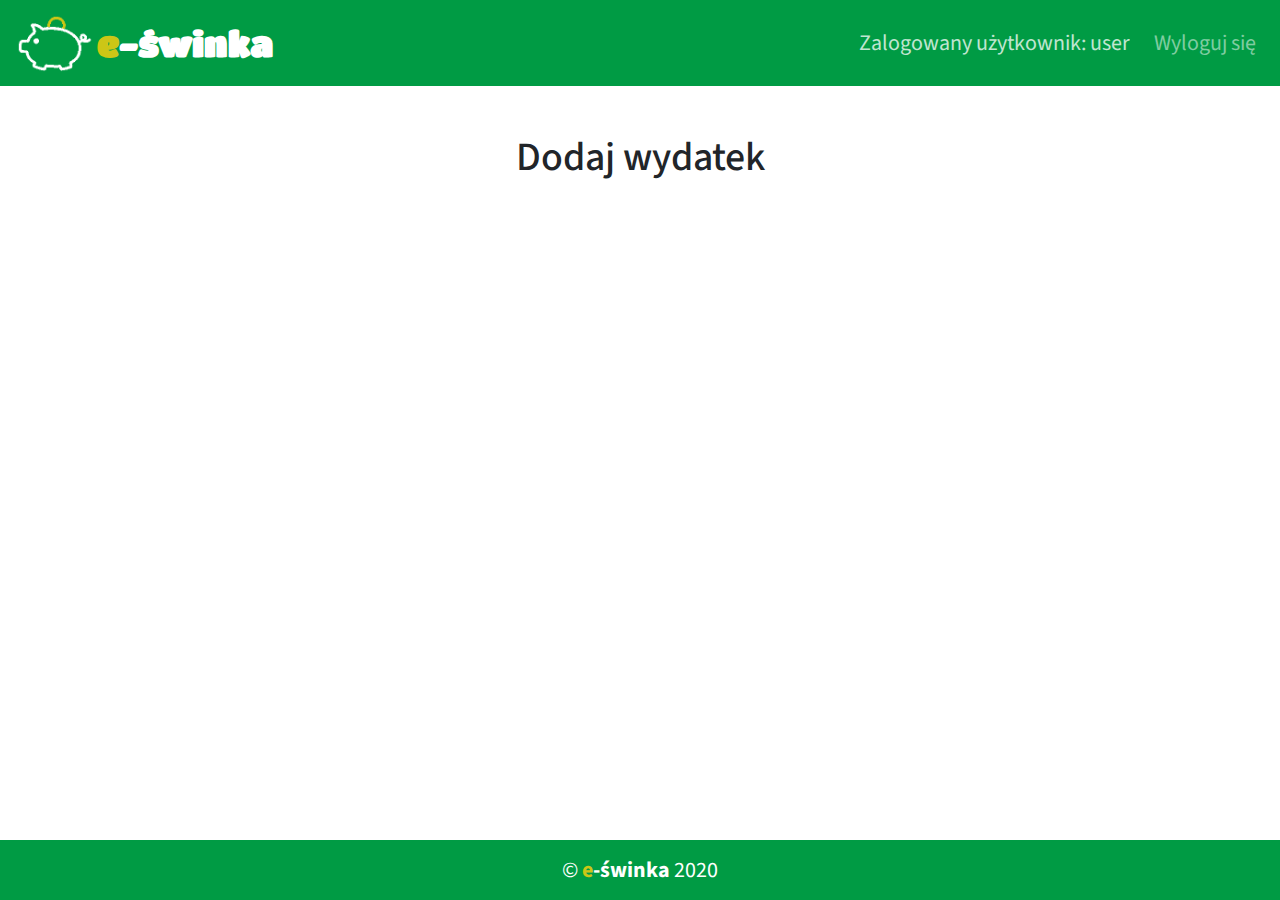
==== expense.html @ 75fcc907 "add expense page template" ====
<!DOCTYPE html>
<html lang="pl">
	<head>
		<meta charset="utf-8"/>
		<meta name="viewport" content="width=device-width, initial-scale=1, shrink-to-fit=no">
		<meta http-equiv="X-UA-Compatible" content="IE=edge"/>
		
		<meta name="description" content="Aplikacja wspomagająca zarządzanie bużetem domowym."/>
		<meta name="keywords" content="oszczędzanie, pieniąze, bużet domowy, budżet, dom, wydatki, przychody, bilans, saldo"/>
		
		<link rel="stylesheet" href="https://stackpath.bootstrapcdn.com/bootstrap/4.4.1/css/bootstrap.min.css" integrity="sha384-Vkoo8x4CGsO3+Hhxv8T/Q5PaXtkKtu6ug5TOeNV6gBiFeWPGFN9MuhOf23Q9Ifjh" crossorigin="anonymous">
		<link rel="stylesheet" href="style.css"/>
		
		<link href="https://fonts.googleapis.com/css?family=Source+Sans+Pro:400,700%7CTitan+One&display=swap&subset=latin-ext" rel="stylesheet">		
		<title>e-świnka</title>
	</head>
	
	<body>
		
		<nav class="navbar navbar-dark navbar-expand-sm navigation">
			<header>
				<a class="navbar-brand mr-5" href="#">
					<img src="img/piggy.png" height="60" alt="logo"><p class="align-middle"><span class="yellow">e</span>-świnka</p>
				</a>
			</header>
			
			<button class="navbar-toggler" type="button" data-toggle="collapse" data-target="#menu" aria-expanded="false" aria-label="Przełącznik nawigacji">
				<span class="navbar-toggler-icon"></span>
			</button>
			
			<div class="collapse navbar-collapse" id="menu">
				<div class="navbar-nav ml-auto">
					<span class="nav-item my-auto mr-3 loogedUser">Zalogowany użytkownik: user</span>
					<a class="nav-item nav-link" href="#">Wyloguj się</a>
				</div>
			</div>
		</nav>
		
		<main>
			<div class="container mt-5">
				<article>
					<header>
						<h1 class="text-center">Dodaj wydatek</h1>
					</header>
					
					<div class="container">
						
					</div>
					
				</article>
				
			</div>
		</main>
		
		<footer class="footer navigation">
			&copy; <span class="font-weight-bold"><span class="yellow">e</span>-świnka</span> 2020
		</footer>
	
		<script src="https://code.jquery.com/jquery-3.4.1.slim.min.js" integrity="sha384-J6qa4849blE2+poT4WnyKhv5vZF5SrPo0iEjwBvKU7imGFAV0wwj1yYfoRSJoZ+n" crossorigin="anonymous"></script>
		<script src="https://cdn.jsdelivr.net/npm/popper.js@1.16.0/dist/umd/popper.min.js" integrity="sha384-Q6E9RHvbIyZFJoft+2mJbHaEWldlvI9IOYy5n3zV9zzTtmI3UksdQRVvoxMfooAo" crossorigin="anonymous"></script>
		<script src="https://stackpath.bootstrapcdn.com/bootstrap/4.4.1/js/bootstrap.min.js" integrity="sha384-wfSDF2E50Y2D1uUdj0O3uMBJnjuUD4Ih7YwaYd1iqfktj0Uod8GCExl3Og8ifwB6" crossorigin="anonymous"></script>
	</body>
</html>
---- style.css ----
html 
{
  position: relative;
  min-height: 100%;
}

body
{
	font-family: 'Source Sans Pro', sans-serif;
	font-size: 18px;
}

.navigation
{
	background-color: #009b44;
	font-size: 22px;
	color: white;
	text-align: center;
}

.navbar-brand
{
	font-family: 'Titan One', cursive;
	font-size: 35px;
	font-weight: 700;
}

.loogedUser
{
	opacity: .75;
	cursor: default;
}

.row
{
	padding-bottom: 92px;
}

.yellow
{
	color: #ccc616;
}

a p
{
	display: inline-block;
	margin: 0;
}

.inputs,
.inputsPrepend
{
	max-width: 400px;
	color: #124D09;
	box-sizing: border-box;
	border: 1px solid #009b44;
	border-radius: 5px;
}

.inputsPrepend
{
	background-color: #009b44;
	color: white;
}

input[type=submit],
input[type=submit]:focus
{
	background-color: #009b44;
	color: white;
	max-width: 436px;
}

.inputs:focus
{
	border: 1px solid #009b44;
	-webkit-box-shadow: 0px 0px 8px 0px rgba(18,77,9,0.85);
	-moz-box-shadow: 0px 0px 8px 0px rgba(18,77,9,0.85);
	box-shadow: 0px 0px 8px 0px rgba(18,77,9,0.85);
}

.footer 
{
  position: absolute;
  bottom: 0;
  width: 100%;
  height: 60px;
  line-height: 60px;
}
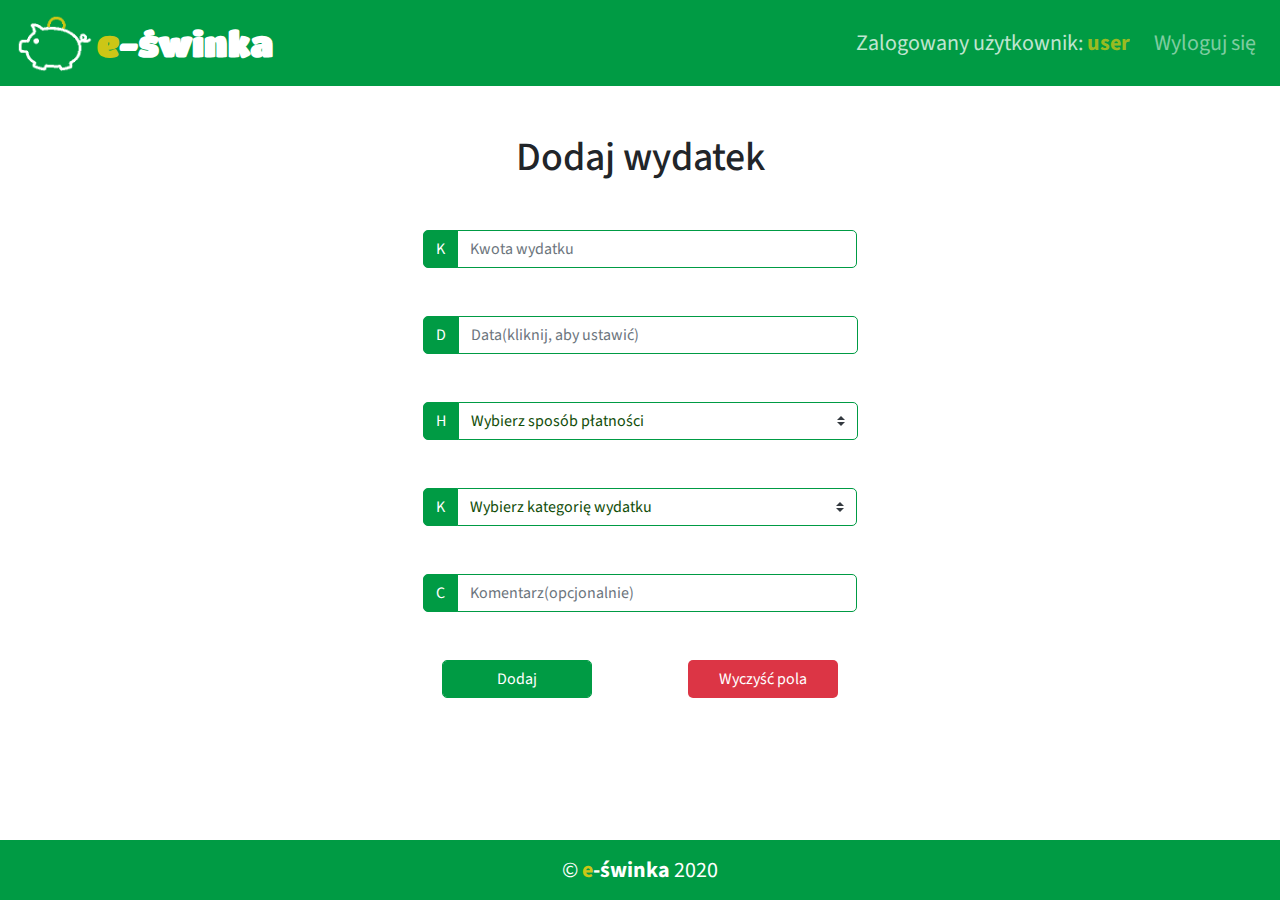
==== commit ed3dc465: "added expense page content" ====
--- a/expense.html
+++ b/expense.html
@@ -30,7 +30,7 @@
 			
 			<div class="collapse navbar-collapse" id="menu">
 				<div class="navbar-nav ml-auto">
-					<span class="nav-item my-auto mr-3 loogedUser">Zalogowany użytkownik: user</span>
+					<span class="nav-item my-auto mr-3 loogedUser">Zalogowany użytkownik: <span class="font-weight-bold yellow">user</span></span>
 					<a class="nav-item nav-link" href="#">Wyloguj się</a>
 				</div>
 			</div>
@@ -44,11 +44,84 @@
 					</header>
 					
 					<div class="container">
-						
+						<form method="post" enctype="application/x-www-form-urlencoded">
+							<div class="row mt-5">
+								<div class="col-12">
+									<div class="input-group justify-content-center mb-5">
+										<div class="input-group-prepend">
+											<span class="input-group-text inputsPrepend">K</span>
+										</div>
+										
+										<input type="number" class="form-control inputs" placeholder="Kwota wydatku" step="0.01" min="0.01" required>
+									</div>
+									
+									<div class="input-group justify-content-center mb-5">
+										<div class="input-group-prepend">
+											<span class="input-group-text inputsPrepend">D</span>
+										</div>
+										
+										<input placeholder="Data(kliknij, aby ustawić)" class="textbox-n form-control inputs" type="text" onfocus="(this.type='date')" onblur="(this.type='text')" id="date" required>
+									</div>
+									
+									<div class="input-group justify-content-center mb-5">
+										<div class="input-group-prepend">
+											<label class="input-group-text inputsPrepend" for="paymentOptions">H</label>
+										</div>
+										
+										<select class="custom-select inputs" id="paymentOptions" required>
+											<option selected disabled>Wybierz sposób płatności</option>
+											<option>Gotówka</option>
+											<option>Przelew</option>
+											<option>Karta kredytowa</option>
+											<option>Karta debetowa</option>
+										</select>
+									</div>
+								
+									<div class="input-group justify-content-center mb-5">
+										<div class="input-group-prepend">
+											<label class="input-group-text inputsPrepend" for="category">K</label>
+										</div>
+										
+										<select class="custom-select inputs" id="category" required>
+											<option class="text-secondary" selected disabled>Wybierz kategorię wydatku</option>
+											<option>Jedzenie</option>
+											<option>Mieszkanie</option>
+											<option>Transport</option>
+											<option>Telekomunikacja</option>
+											<option>Opieka zdrowotna</option>
+											<option>Ubranie</option>
+											<option>Higiena</option>
+											<option>Dzieci</option>
+											<option>Rozrywka</option>
+											<option>Wycieczka</option>
+											<option>Szkolenia</option>
+											<option>Książki</option>
+											<option>Oszczędności</option>
+											<option>Na złotą jesień, czyli emeryturę</option>
+											<option>Spłata długów</option>
+											<option>Darowizna</option>
+											<option>Inne wydatki</option>
+										</select>
+									</div>
+									
+									<div class="input-group justify-content-center mb-5">
+										<div class="input-group-prepend">
+											<span class="input-group-text inputsPrepend">C</span>
+										</div>
+										
+										<textarea class="form-control inputs" placeholder="Komentarz(opcjonalnie)"></textarea>
+									</div>
+									
+									<div class="d-flex justify-content-center mb-5 d-inline-block">	
+										<input type="submit" class="btn form-control inputs submitButtons mr-5" value="Dodaj">
+										
+										<input type="reset" class="btn form-control inputs submitButtons bg-danger ml-5" style="border:none;" value="Wyczyść pola">
+									</div>
+								</div>
+							</div>
+						</form>
 					</div>
-					
-				</article>
-				
+				</article>		
 			</div>
 		</main>
 		
--- a/style.css
+++ b/style.css
@@ -57,6 +57,11 @@
 	border-radius: 5px;
 }
 
+.maxWidth
+{
+	max-width: 436px;
+}
+
 .inputsPrepend
 {
 	background-color: #009b44;
@@ -64,6 +69,8 @@
 }
 
 input[type=submit],
+input[type=button],
+input[type=reset],
 input[type=submit]:focus
 {
 	background-color: #009b44;
@@ -79,6 +86,17 @@
 	box-shadow: 0px 0px 8px 0px rgba(18,77,9,0.85);
 }
 
+textarea
+{
+	height: 38px !important;
+	resize: none;
+}
+
+.submitButtons
+{
+	max-width: 150px !important;
+}
+
 .footer 
 {
   position: absolute;
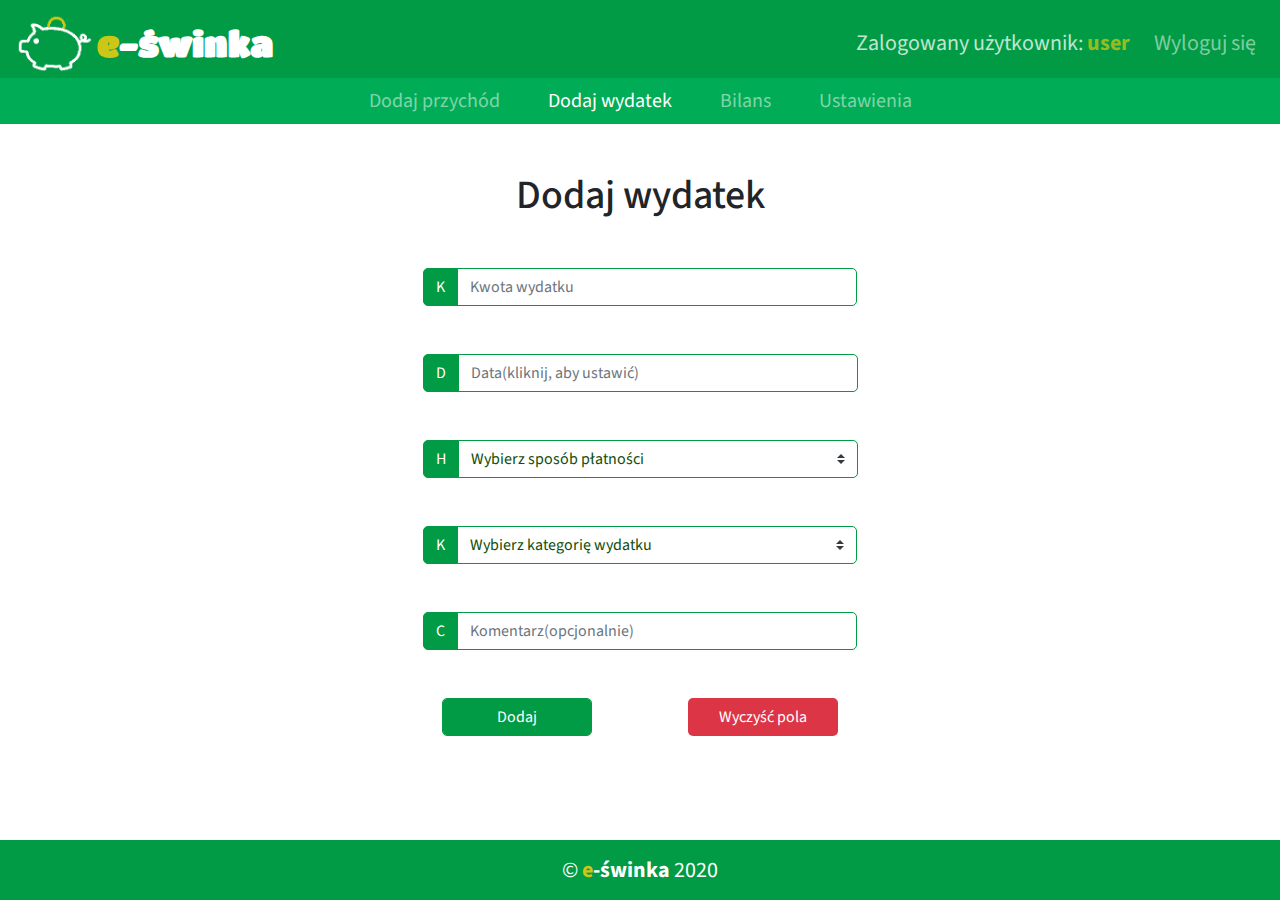
==== commit 4b000a46: "added navigation bar" ====
--- a/expense.html
+++ b/expense.html
@@ -17,7 +17,7 @@
 	
 	<body>
 		
-		<nav class="navbar navbar-dark navbar-expand-sm navigation">
+		<nav class="navbar navbar-dark navbar-expand-md navigation pb-0">
 			<header>
 				<a class="navbar-brand mr-5" href="#">
 					<img src="img/piggy.png" height="60" alt="logo"><p class="align-middle"><span class="yellow">e</span>-świnka</p>
@@ -32,6 +32,17 @@
 				<div class="navbar-nav ml-auto">
 					<span class="nav-item my-auto mr-3 loogedUser">Zalogowany użytkownik: <span class="font-weight-bold yellow">user</span></span>
 					<a class="nav-item nav-link" href="#">Wyloguj się</a>
+				</div>
+			</div>
+		</nav>
+		
+		<nav class="navbar navbar-dark navbar-expand-md navigation2 py-0 py-md-2">	
+			<div class="collapse navbar-collapse" id="menu">
+				<div class="navbar-nav mx-auto">
+					<a class="nav-item nav-link mx-3" href="#">Dodaj przychód</a>
+					<a class="nav-item nav-link mx-3 active disabled" href="#">Dodaj wydatek</a>
+					<a class="nav-item nav-link mx-3" href="#">Bilans</a>
+					<a class="nav-item nav-link mx-3" href="#">Ustawienia</a>
 				</div>
 			</div>
 		</nav>
@@ -109,7 +120,7 @@
 											<span class="input-group-text inputsPrepend">C</span>
 										</div>
 										
-										<textarea class="form-control inputs" placeholder="Komentarz(opcjonalnie)"></textarea>
+										<textarea class="form-control inputs" maxlength="40" placeholder="Komentarz(opcjonalnie)"></textarea>
 									</div>
 									
 									<div class="d-flex justify-content-center mb-5 d-inline-block">	
--- a/style.css
+++ b/style.css
@@ -16,6 +16,19 @@
 	font-size: 22px;
 	color: white;
 	text-align: center;
+}
+
+.navigation2
+{
+	background-color: #00ac55;
+	font-size: 20px;
+	text-align: center;
+}
+
+.navbar-nav a
+{
+	padding-top: 0;
+	padding-bottom: 0;
 }
 
 .navbar-brand
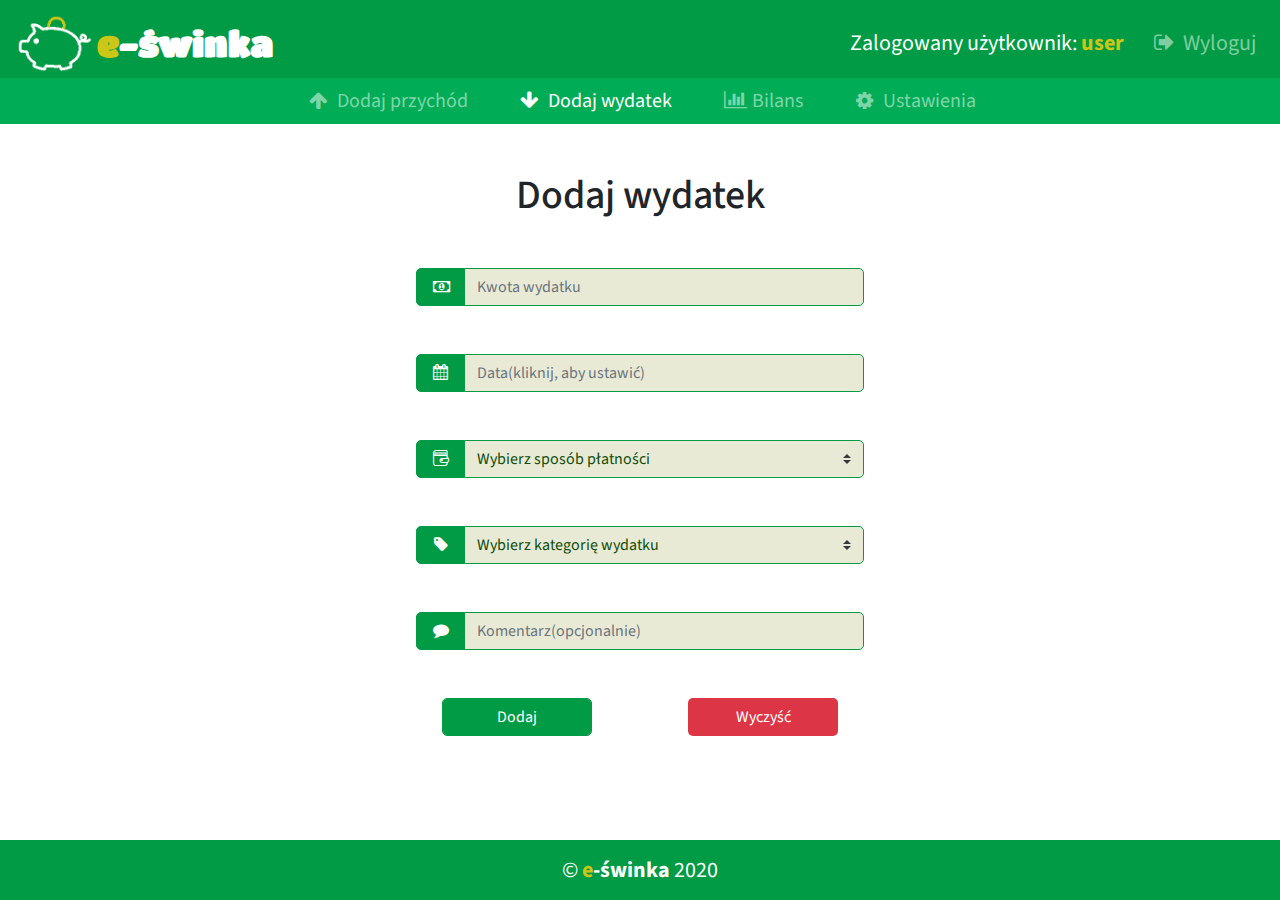
==== commit a38f9b92: "few minor upgrades" ====
--- a/expense.html
+++ b/expense.html
@@ -10,39 +10,51 @@
 		
 		<link rel="stylesheet" href="https://stackpath.bootstrapcdn.com/bootstrap/4.4.1/css/bootstrap.min.css" integrity="sha384-Vkoo8x4CGsO3+Hhxv8T/Q5PaXtkKtu6ug5TOeNV6gBiFeWPGFN9MuhOf23Q9Ifjh" crossorigin="anonymous">
 		<link rel="stylesheet" href="style.css"/>
+		<link rel="stylesheet" href="css/fontello.css" type="text/css"/>
 		
 		<link href="https://fonts.googleapis.com/css?family=Source+Sans+Pro:400,700%7CTitan+One&display=swap&subset=latin-ext" rel="stylesheet">		
-		<title>e-świnka</title>
+		<title>e-świnka - dodaj wydatek</title>
 	</head>
 	
 	<body>
 		
 		<nav class="navbar navbar-dark navbar-expand-md navigation pb-0">
 			<header>
-				<a class="navbar-brand mr-5" href="#">
+				<a class="navbar-brand mr-5" href="main.html">
 					<img src="img/piggy.png" height="60" alt="logo"><p class="align-middle"><span class="yellow">e</span>-świnka</p>
 				</a>
 			</header>
 			
-			<button class="navbar-toggler" type="button" data-toggle="collapse" data-target="#menu" aria-expanded="false" aria-label="Przełącznik nawigacji">
+			<button class="navbar-toggler" type="button" data-toggle="collapse" data-target=".menu" aria-expanded="false" aria-label="Przełącznik nawigacji">
 				<span class="navbar-toggler-icon"></span>
 			</button>
 			
-			<div class="collapse navbar-collapse" id="menu">
+			<div class="collapse navbar-collapse menu">
 				<div class="navbar-nav ml-auto">
 					<span class="nav-item my-auto mr-3 loogedUser">Zalogowany użytkownik: <span class="font-weight-bold yellow">user</span></span>
-					<a class="nav-item nav-link" href="#">Wyloguj się</a>
+					
+					<a class="nav-item nav-link" href="main.html">
+						<i class="icon-logout"></i> Wyloguj
+					</a>
 				</div>
 			</div>
 		</nav>
 		
 		<nav class="navbar navbar-dark navbar-expand-md navigation2 py-0 py-md-2">	
-			<div class="collapse navbar-collapse" id="menu">
+			<div class="collapse navbar-collapse menu">
 				<div class="navbar-nav mx-auto">
-					<a class="nav-item nav-link mx-3" href="#">Dodaj przychód</a>
-					<a class="nav-item nav-link mx-3 active disabled" href="#">Dodaj wydatek</a>
-					<a class="nav-item nav-link mx-3" href="#">Bilans</a>
-					<a class="nav-item nav-link mx-3" href="#">Ustawienia</a>
+					<a class="nav-item nav-link mx-3" href="income.html">
+						<i class="icon-up-big"></i> Dodaj przychód
+					</a>
+					<a class="nav-item nav-link mx-3 active disabled" href="expense.html">
+						<i class="icon-down-big"></i> Dodaj wydatek
+					</a>
+					<a class="nav-item nav-link mx-3" href="balance.html">
+						<i class="icon-chart-bar"></i> Bilans
+					</a>
+					<a class="nav-item nav-link mx-3" href="#">
+						<i class="icon-cog"></i> Ustawienia
+					</a>
 				</div>
 			</div>
 		</nav>
@@ -60,7 +72,9 @@
 								<div class="col-12">
 									<div class="input-group justify-content-center mb-5">
 										<div class="input-group-prepend">
-											<span class="input-group-text inputsPrepend">K</span>
+											<span class="input-group-text inputsPrepend">
+												<i class="icon-money"></i>
+											</span>
 										</div>
 										
 										<input type="number" class="form-control inputs" placeholder="Kwota wydatku" step="0.01" min="0.01" required>
@@ -68,7 +82,9 @@
 									
 									<div class="input-group justify-content-center mb-5">
 										<div class="input-group-prepend">
-											<span class="input-group-text inputsPrepend">D</span>
+											<span class="input-group-text inputsPrepend">
+												<i class="icon-calendar"></i>
+											</span>
 										</div>
 										
 										<input placeholder="Data(kliknij, aby ustawić)" class="textbox-n form-control inputs" type="text" onfocus="(this.type='date')" onblur="(this.type='text')" id="date" required>
@@ -76,11 +92,13 @@
 									
 									<div class="input-group justify-content-center mb-5">
 										<div class="input-group-prepend">
-											<label class="input-group-text inputsPrepend" for="paymentOptions">H</label>
+											<label class="input-group-text inputsPrepend" for="paymentOptions">
+												<i class="icon-wallet"></i>
+											</label>
 										</div>
 										
 										<select class="custom-select inputs" id="paymentOptions" required>
-											<option selected disabled>Wybierz sposób płatności</option>
+											<option selected disabled value="">Wybierz sposób płatności</option>
 											<option>Gotówka</option>
 											<option>Przelew</option>
 											<option>Karta kredytowa</option>
@@ -90,11 +108,13 @@
 								
 									<div class="input-group justify-content-center mb-5">
 										<div class="input-group-prepend">
-											<label class="input-group-text inputsPrepend" for="category">K</label>
+											<label class="input-group-text inputsPrepend" for="category">
+												<i class="icon-tag"></i>
+											</label>
 										</div>
 										
 										<select class="custom-select inputs" id="category" required>
-											<option class="text-secondary" selected disabled>Wybierz kategorię wydatku</option>
+											<option selected disabled value="">Wybierz kategorię wydatku</option>
 											<option>Jedzenie</option>
 											<option>Mieszkanie</option>
 											<option>Transport</option>
@@ -117,7 +137,9 @@
 									
 									<div class="input-group justify-content-center mb-5">
 										<div class="input-group-prepend">
-											<span class="input-group-text inputsPrepend">C</span>
+											<span class="input-group-text inputsPrepend">
+												<i class="icon-comment"></i>
+											</span>
 										</div>
 										
 										<textarea class="form-control inputs" maxlength="40" placeholder="Komentarz(opcjonalnie)"></textarea>
@@ -126,7 +148,7 @@
 									<div class="d-flex justify-content-center mb-5 d-inline-block">	
 										<input type="submit" class="btn form-control inputs submitButtons mr-5" value="Dodaj">
 										
-										<input type="reset" class="btn form-control inputs submitButtons bg-danger ml-5" style="border:none;" value="Wyczyść pola">
+										<input type="reset" class="btn form-control inputs submitButtons bg-danger ml-5" style="border:none;" value="Wyczyść">
 									</div>
 								</div>
 							</div>
--- a/style.css
+++ b/style.css
@@ -38,12 +38,6 @@
 	font-weight: 700;
 }
 
-.loogedUser
-{
-	opacity: .75;
-	cursor: default;
-}
-
 .row
 {
 	padding-bottom: 92px;
@@ -68,6 +62,7 @@
 	box-sizing: border-box;
 	border: 1px solid #009b44;
 	border-radius: 5px;
+	background-color: #e8ead6;
 }
 
 .maxWidth
@@ -91,6 +86,16 @@
 	max-width: 436px;
 }
 
+input[type=text]:focus,
+input[type=password]:focus,
+input[type=email]:focus,
+input[type=date]:focus,
+input[type=number]:focus,
+textarea:focus
+{
+	background-color: #e8ead6 !important;
+}
+
 .inputs:focus
 {
 	border: 1px solid #009b44;
@@ -110,6 +115,18 @@
 	max-width: 150px !important;
 }
 
+.close
+{
+	text-shadow: none;
+	color: white;
+}
+
+.close:hover
+{
+	opacity: .75;
+	color: inherit;
+}
+
 .footer 
 {
   position: absolute;
--- a/css/fontello.css
+++ b/css/fontello.css
@@ -0,0 +1,73 @@
+@font-face {
+  font-family: 'fontello';
+  src: url('../font/fontello.eot?40615546');
+  src: url('../font/fontello.eot?40615546#iefix') format('embedded-opentype'),
+       url('../font/fontello.woff2?40615546') format('woff2'),
+       url('../font/fontello.woff?40615546') format('woff'),
+       url('../font/fontello.ttf?40615546') format('truetype'),
+       url('../font/fontello.svg?40615546#fontello') format('svg');
+  font-weight: normal;
+  font-style: normal;
+}
+/* Chrome hack: SVG is rendered more smooth in Windozze. 100% magic, uncomment if you need it. */
+/* Note, that will break hinting! In other OS-es font will be not as sharp as it could be */
+/*
+@media screen and (-webkit-min-device-pixel-ratio:0) {
+  @font-face {
+    font-family: 'fontello';
+    src: url('../font/fontello.svg?40615546#fontello') format('svg');
+  }
+}
+*/
+ 
+ [class^="icon-"]:before, [class*=" icon-"]:before {
+  font-family: "fontello";
+  font-style: normal;
+  font-weight: normal;
+  speak: none;
+ 
+  display: inline-block;
+  text-decoration: inherit;
+  width: 1em;
+  margin-right: .2em;
+  text-align: center;
+  /* opacity: .8; */
+ 
+  /* For safety - reset parent styles, that can break glyph codes*/
+  font-variant: normal;
+  text-transform: none;
+ 
+  /* fix buttons height, for twitter bootstrap */
+  line-height: 1em;
+ 
+  /* Animation center compensation - margins should be symmetric */
+  /* remove if not needed */
+  margin-left: .2em;
+ 
+  /* you can be more comfortable with increased icons size */
+  /* font-size: 120%; */
+ 
+  /* Font smoothing. That was taken from TWBS */
+  -webkit-font-smoothing: antialiased;
+  -moz-osx-font-smoothing: grayscale;
+ 
+  /* Uncomment for 3D effect */
+  /* text-shadow: 1px 1px 1px rgba(127, 127, 127, 0.3); */
+}
+ 
+.icon-user:before { content: '\e800'; } /* '' */
+.icon-login:before { content: '\e801'; } /* '' */
+.icon-lock:before { content: '\e802'; } /* '' */
+.icon-plus:before { content: '\e803'; } /* '' */
+.icon-down-big:before { content: '\e804'; } /* '' */
+.icon-up-big:before { content: '\e805'; } /* '' */
+.icon-calendar:before { content: '\e806'; } /* '' */
+.icon-tag:before { content: '\e807'; } /* '' */
+.icon-wallet:before { content: '\e808'; } /* '' */
+.icon-comment:before { content: '\e809'; } /* '' */
+.icon-chart-bar:before { content: '\e80a'; } /* '' */
+.icon-cog:before { content: '\e80b'; } /* '' */
+.icon-logout:before { content: '\e80c'; } /* '' */
+.icon-money:before { content: '\f0d6'; } /* '' */
+.icon-mail-alt:before { content: '\f0e0'; } /* '' */
+.icon-user-plus:before { content: '\f234'; } /* '' */